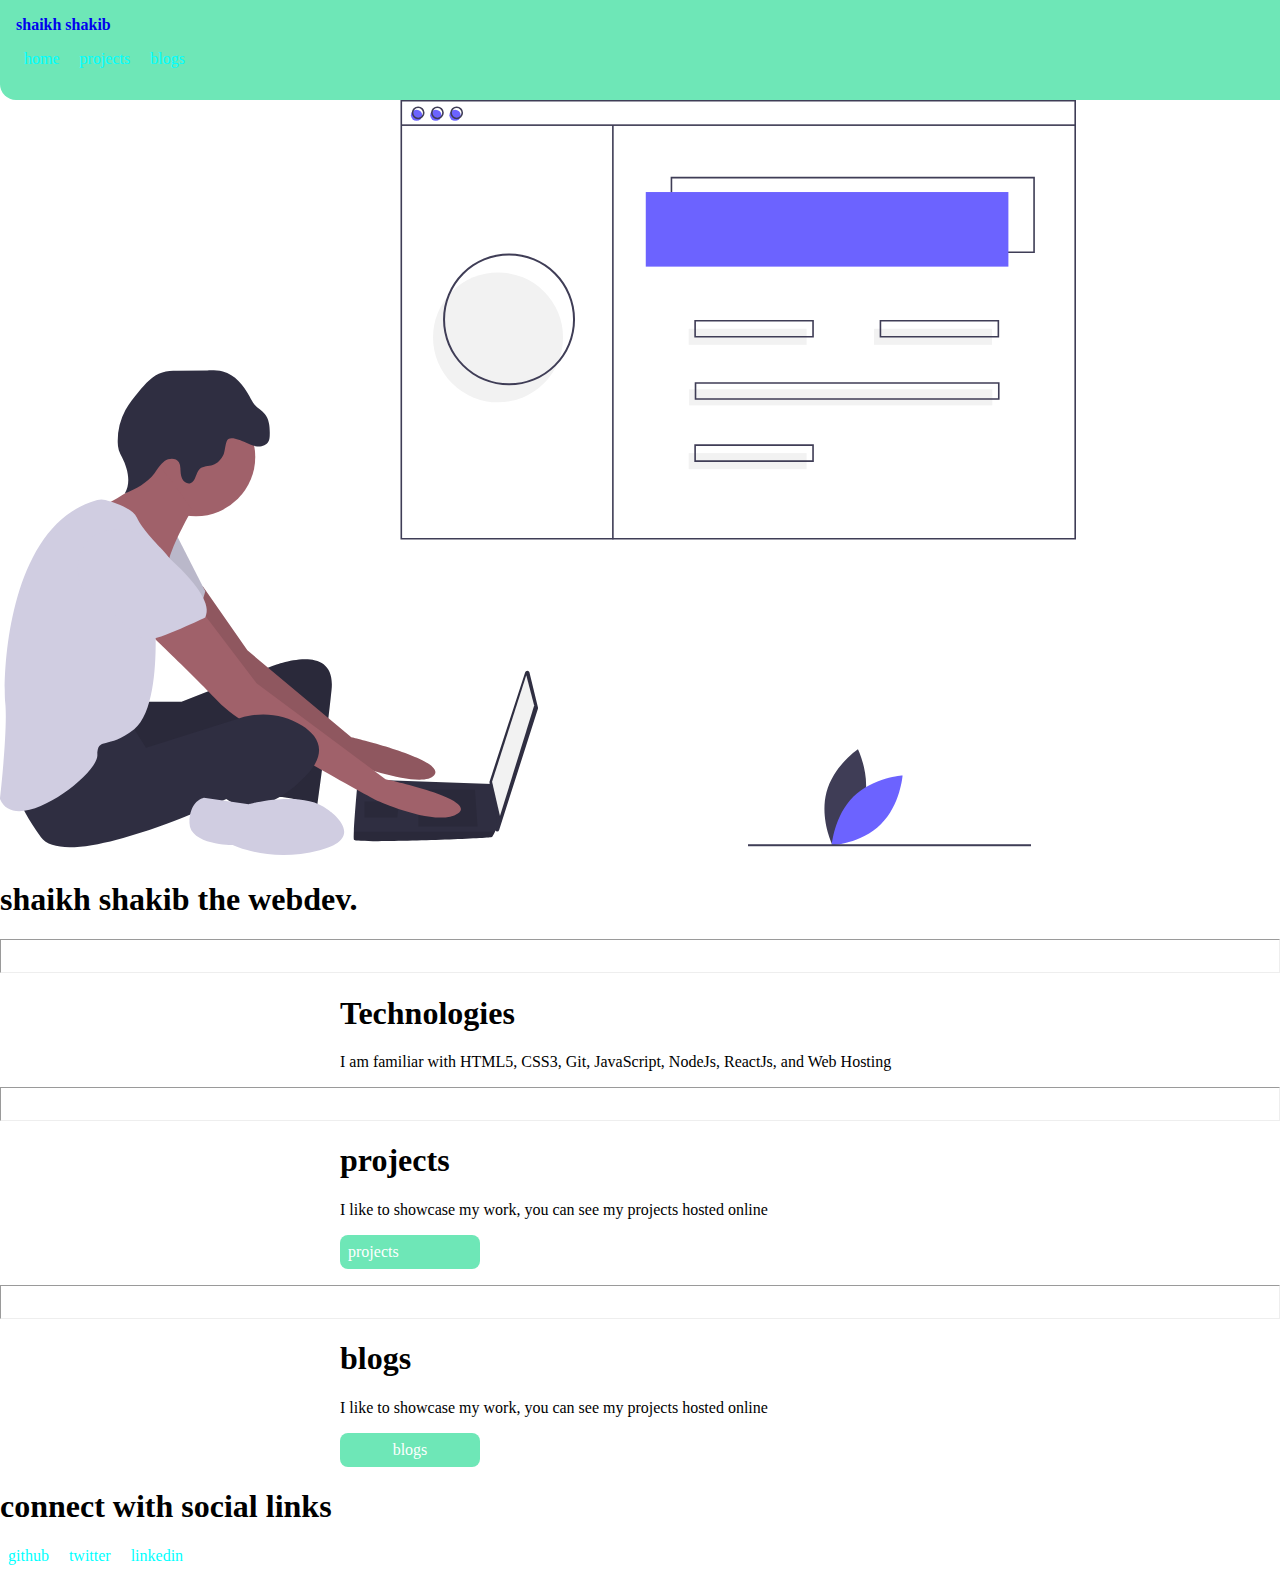
==== index.html @ bb39a6e9 "tried span tag in nav brand" ====
<!DOCTYPE html>
<html lang="en">
<head>
    <meta charset="UTF-8">
    <meta name="viewport" content="width=device-width, initial-scale=1.0">
    <title>My-Portfolio</title>
    <link href="style.css" rel="stylesheet" />
</head>
<body>
    
<nav class="navigation">
    <div class="nav-brand"><a href="/">shaikh shakib</a></div>
    <ul class="list-non-bullet nav-pills">
        <li class="list-item-inline">
            <a class="link link-active" href="/">home</a>
        </li>
        <li class="list-item-inline" >
            <a class="link" href="/projects.html">projects</a>
        </li>
        <li class="list-item-inline">
            <a class="link" href="/blogs.html">blogs</a>
        </li>
    </ul>
</nav>

<header class="hero">
    <img class="hero-img" src="images/hero.svg">
    <h1 class="hero-heading">shaikh shakib <span class="invert-heading">the webdev.</span> </h1>
</header>
<hr>

<section class="section-ow">
    <div class="container container-center">
        <h1 >Technologies</h1>
        <p>I am familiar with HTML5, CSS3, Git, JavaScript, NodeJs, ReactJs, and Web Hosting </p>
    </div>
</section>
<hr>
<section class="section">
    <div class="container container-center">
        <h1>projects</h1>
        <p>I like to showcase my work, you can see my projects hosted online</p>
        <a class="link link-primary" href="/projects.html">projects</a>
    </div>
</section>
<hr>
<section class="section">
    <div class="container container-center">
        <h1>blogs</h1>
        <p>I like to showcase my work, you can see my projects hosted online</p>
        <a class="link link-secondary" href="/blogs.html">blogs</a>
    </div>
</section>

<footer class="footer">
    <div class="footer-header">
        <h1>connect with social links</h1>
        <ul class="social-links list-non-bullet">
            <li class="list-item-inline">
                <a class="link" href="https://github.com/shakib1111">github
                </a>
            </li>
            <li class="list-item-inline">
                <a class="link" href="https://twitter.com/s_shakib11">twitter</a>
            </li>
            <li class="list-item-inline">
                <a class="link" href="https://www.linkedin.com/in/shakib-shaikh-19a612184/">linkedin</a>
            </li>
        </ul>
    </div>
</footer>





</body>
</html>
---- style.css ----
:root{

    --primay-color: #6EE7B7;
    --off-white: #F3F4F6;
    --dark-gray: #6B7280;
}
body{
    text-decoration: none;
    font-family:  cursive;
    margin: 0px;
    
   
}
hr{
    color: darkblue;
    padding: 1rem ;
}
/* spaces */
.margin-md{
    margin: 2rem;
}

.container{
    padding: 0rem 1rem;
}

.container-center {
    max-width: 600px;
    margin: auto;
}

/* links */
.link {
    box-sizing: border-box;
    text-decoration: none;
    padding-bottom: 1rem;
    border-radius: 1rem;
    color: aqua;
    
}

.link-primary{
    background-color: var(--primay-color);
    border-radius: 0.5rem;
    color: white;
    display: block;
    max-width: 140px;
    margin: 1rem 1rem 1rem 0rem;
    padding: 0.5rem;

}
.link-secondary{
    background-color: var(--primay-color);
    border-radius: 0.5rem;
    color:white;
    display: block;
    max-width: 140px;
    margin: 1rem 1rem 1rem 0rem;
    padding: 0.5rem;
    text-align: center;

}

/* lists */
.list-non-bullet {
    list-style: none;
    padding-inline-start: 0px;
}
.list-item-inline {
    display: inline;
    padding: 0rem 0.5rem;
    text-align: right;
}


/* navigation */
.navigation {
color: aqua;
background-color: var(--primay-color); 
padding: 1rem;
border-bottom-left-radius: 1rem;

}

.navigation .nav-brand{
    font-weight: bolder;
    color: rgb(26, 196, 153);
}
.nav-brand a{
    text-decoration: none;
    font-weight: bold;

.navigation .nav-pills{
    color: var(--off-white);
    text-align: right;
}

.navigation .link{
    color: white;

}
.navigation .link-active{
    font-weight: bold;
}

/* header */
.hero{
        padding: 2rem;
        padding-top: 5rem;
}

.hero .hero-img{
    max-width:80% ;
    width: 350px;
    display: block;
    margin: auto;
}

.hero .hero-heading {
    text-align: center;
    padding-top: 1rem;
    color: var(--primay-color);
}
.invert-heading{
    color: rgb(34, 13, 153);
}

/*sections  */

.section{
   padding: 2rem;

}
.section h1 {
    text-align: center;
   
     padding: 0.5rem; 
}

.ow {
background-color: var(--off-white);
}


/* footer */

.footer{
    background-color: var(--primay-color);
    border-top-right-radius: 1rem;
    padding: 4rem 1rem;
    color:white;    
}
.footer .link{
    color: white;
}
.footer .footer-header{
    /* font-weight: bold;  */
     font-size: large;
     text-align: center;
}
.footer ul{
    padding-inline-start: 0px;
}
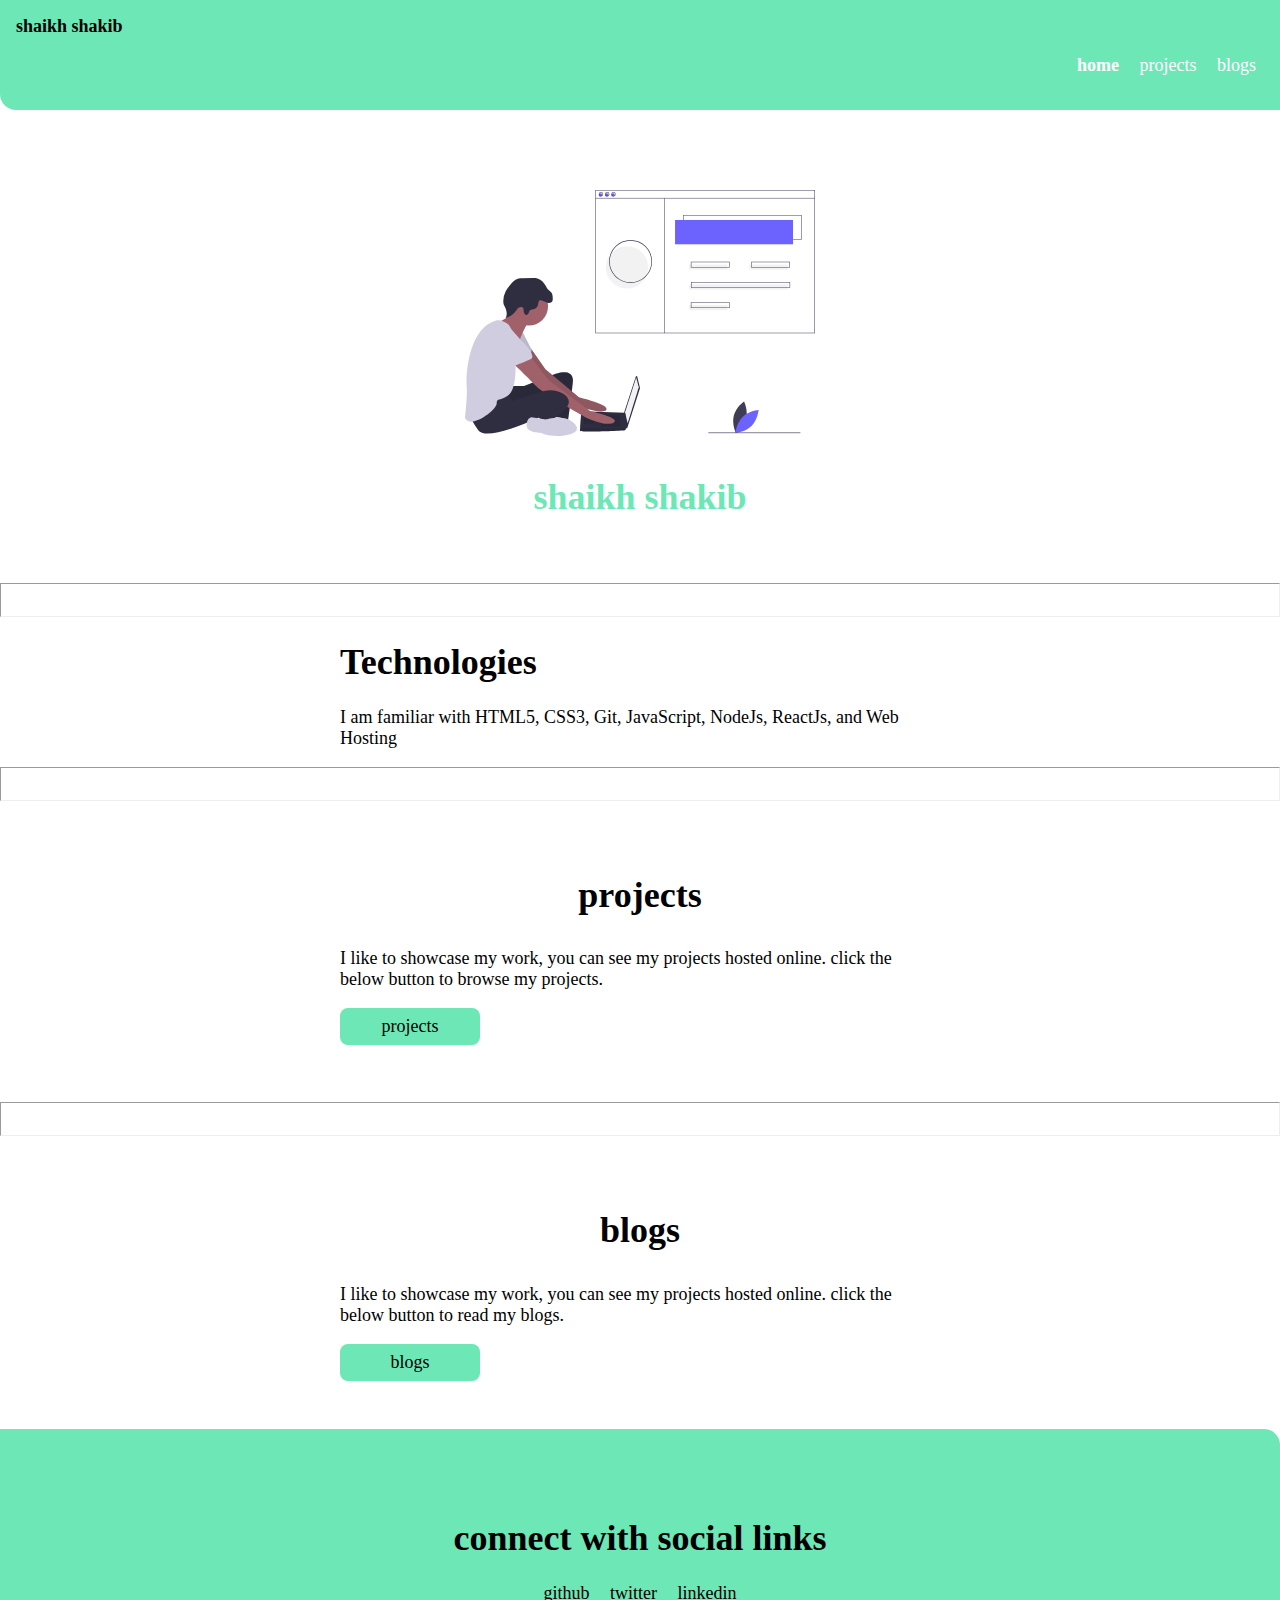
==== commit 70f36a30: "initial commit" ====
--- a/index.html
+++ b/index.html
@@ -25,7 +25,7 @@
 
 <header class="hero">
     <img class="hero-img" src="images/hero.svg">
-    <h1 class="hero-heading">shaikh shakib <span class="invert-heading">the webdev.</span> </h1>
+    <h1 class="hero-heading">shaikh shakib </h1>
 </header>
 <hr>
 
@@ -39,7 +39,7 @@
 <section class="section">
     <div class="container container-center">
         <h1>projects</h1>
-        <p>I like to showcase my work, you can see my projects hosted online</p>
+        <p>I like to showcase my work, you can see my projects hosted online. click the below button to browse my projects.</p>
         <a class="link link-primary" href="/projects.html">projects</a>
     </div>
 </section>
@@ -47,7 +47,7 @@
 <section class="section">
     <div class="container container-center">
         <h1>blogs</h1>
-        <p>I like to showcase my work, you can see my projects hosted online</p>
+        <p>I like to showcase my work, you can see my projects hosted online. click the below button to read my blogs.</p>
         <a class="link link-secondary" href="/blogs.html">blogs</a>
     </div>
 </section>
--- a/style.css
+++ b/style.css
@@ -10,11 +10,14 @@
     text-decoration: none;
     font-family:  cursive;
     margin: 0px;
+    font-size: 18px;
+   
+  
     
    
 }
 hr{
-    color: darkblue;
+    color: rgb(255, 255, 255);
     padding: 1rem ;
 }
 /* spaces */
@@ -37,24 +40,14 @@
     text-decoration: none;
     padding-bottom: 1rem;
     border-radius: 1rem;
-    color: aqua;
+    color: rgb(248, 248, 248);
     
 }
 
 .link-primary{
     background-color: var(--primay-color);
     border-radius: 0.5rem;
-    color: white;
-    display: block;
-    max-width: 140px;
-    margin: 1rem 1rem 1rem 0rem;
-    padding: 0.5rem;
-
-}
-.link-secondary{
-    background-color: var(--primay-color);
-    border-radius: 0.5rem;
-    color:white;
+    color: rgb(0, 0, 0);
     display: block;
     max-width: 140px;
     margin: 1rem 1rem 1rem 0rem;
@@ -62,6 +55,17 @@
     text-align: center;
 
 }
+.link-secondary{
+    background-color: var(--primay-color);
+    border-radius: 0.5rem;
+    color:rgb(0, 0, 0);
+    display: block;
+    max-width: 140px;
+    margin: 1rem 1rem 1rem 0rem;
+    padding: 0.5rem;
+    text-align: center;
+}
+
 
 /* lists */
 .list-non-bullet {
@@ -86,12 +90,16 @@
 
 .navigation .nav-brand{
     font-weight: bolder;
-    color: rgb(26, 196, 153);
+  
 }
 .nav-brand a{
     text-decoration: none;
     font-weight: bold;
-
+    color:black;
+}
+.nav-brand a:hover{
+    text-decoration: underline;
+}
 .navigation .nav-pills{
     color: var(--off-white);
     text-align: right;
@@ -153,8 +161,13 @@
     color:white;    
 }
 .footer .link{
-    color: white;
+    color: rgb(0, 0, 0);
+    
 }
+/* trying hover */
+/* .footer .link :hover{
+    text-decoration: underline;
+} */
 .footer .footer-header{
     /* font-weight: bold;  */
      font-size: large;
@@ -164,3 +177,16 @@
     padding-inline-start: 0px;
 }
 
+.footer h1{
+    color:rgb(0, 0, 0)
+}
+
+ul :hover{
+   text-decoration: underline;
+   
+}
+section a:hover{
+    text-decoration: underline;
+    background-color: rgb(255, 255, 255);
+}
+
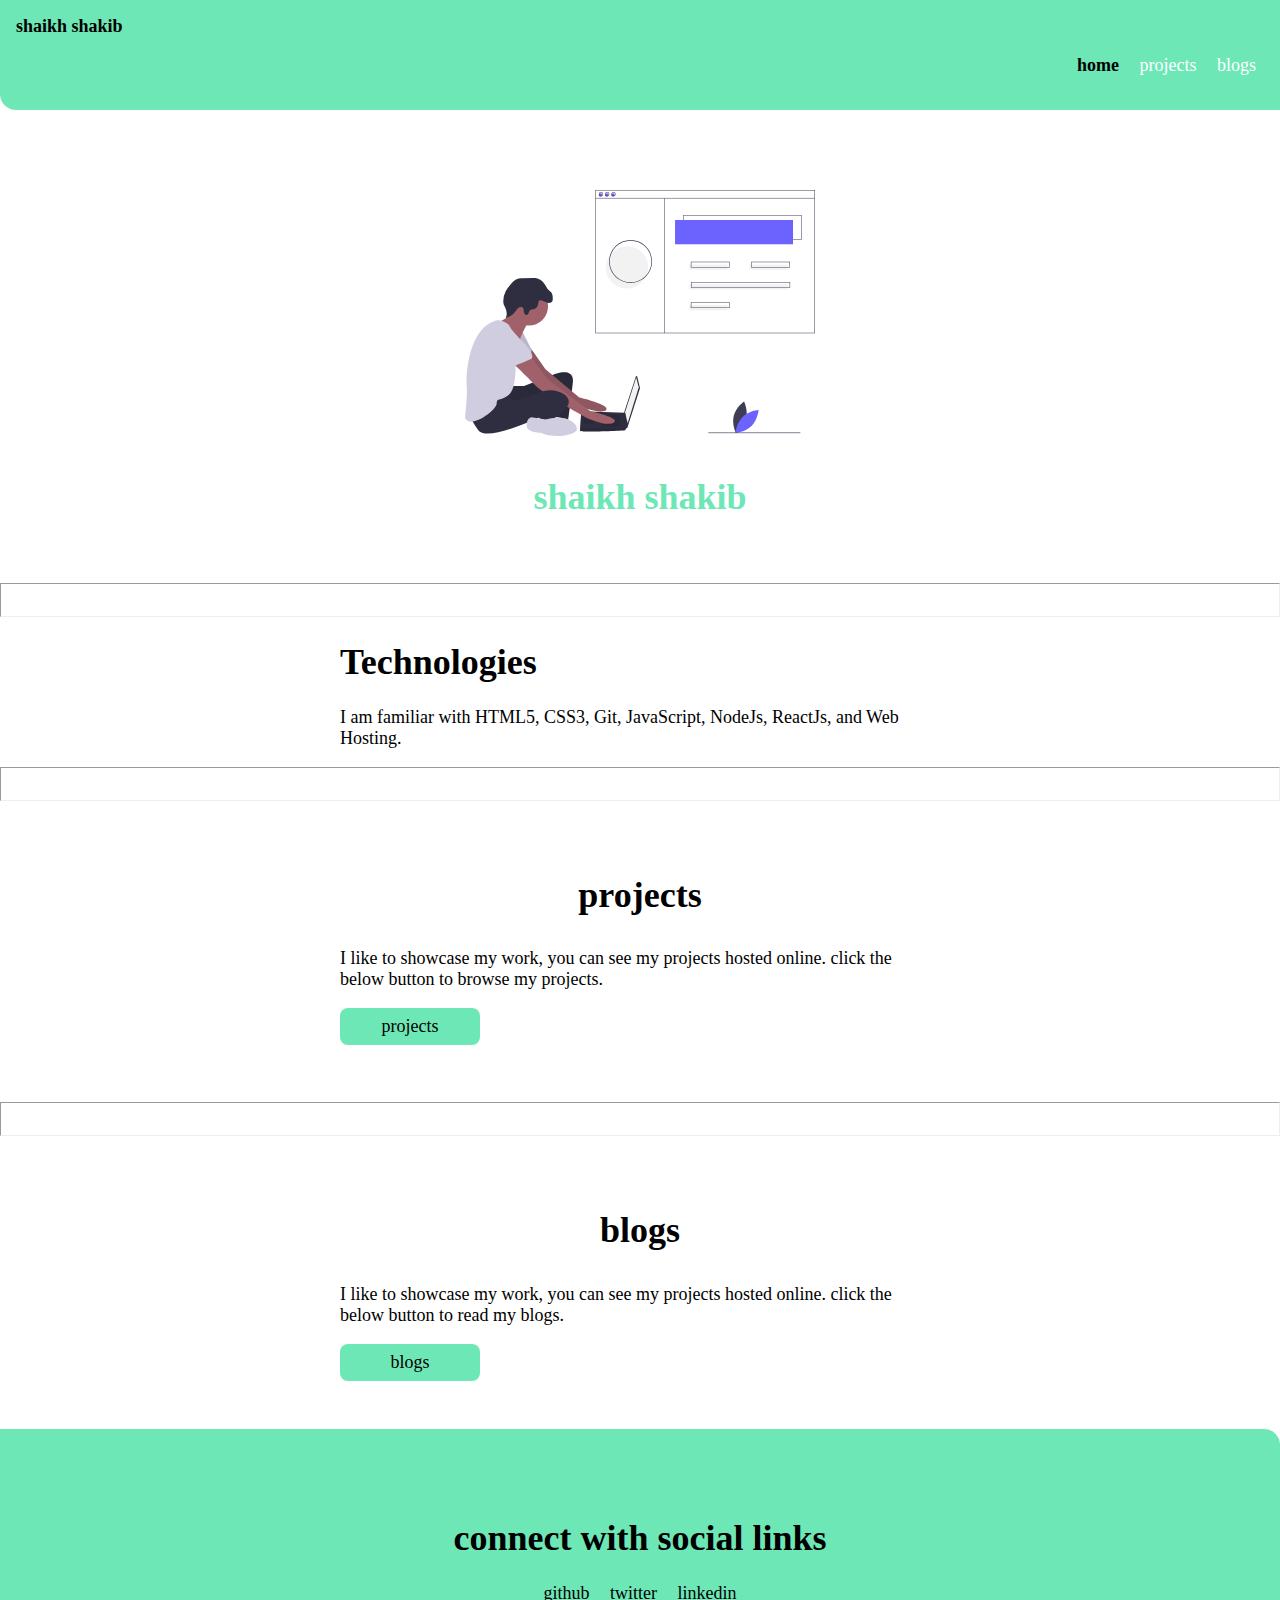
==== commit bdbb9b75: "tried some new styles" ====
--- a/index.html
+++ b/index.html
@@ -32,7 +32,7 @@
 <section class="section-ow">
     <div class="container container-center">
         <h1 >Technologies</h1>
-        <p>I am familiar with HTML5, CSS3, Git, JavaScript, NodeJs, ReactJs, and Web Hosting </p>
+        <p>I am familiar with HTML5, CSS3, Git, JavaScript, NodeJs, ReactJs, and Web Hosting. </p>
     </div>
 </section>
 <hr>
--- a/style.css
+++ b/style.css
@@ -47,12 +47,14 @@
 .link-primary{
     background-color: var(--primay-color);
     border-radius: 0.5rem;
+    border-color: black;
     color: rgb(0, 0, 0);
     display: block;
     max-width: 140px;
     margin: 1rem 1rem 1rem 0rem;
     padding: 0.5rem;
     text-align: center;
+   
 
 }
 .link-secondary{
@@ -64,6 +66,7 @@
     margin: 1rem 1rem 1rem 0rem;
     padding: 0.5rem;
     text-align: center;
+   
 }
 
 
@@ -111,6 +114,7 @@
 }
 .navigation .link-active{
     font-weight: bold;
+    color: rgb(0, 0, 0);
 }
 
 /* header */
@@ -190,3 +194,9 @@
     background-color: rgb(255, 255, 255);
 }
 
+/* project styling */
+.showcase-list {
+    padding: 2rem;
+   
+}
+    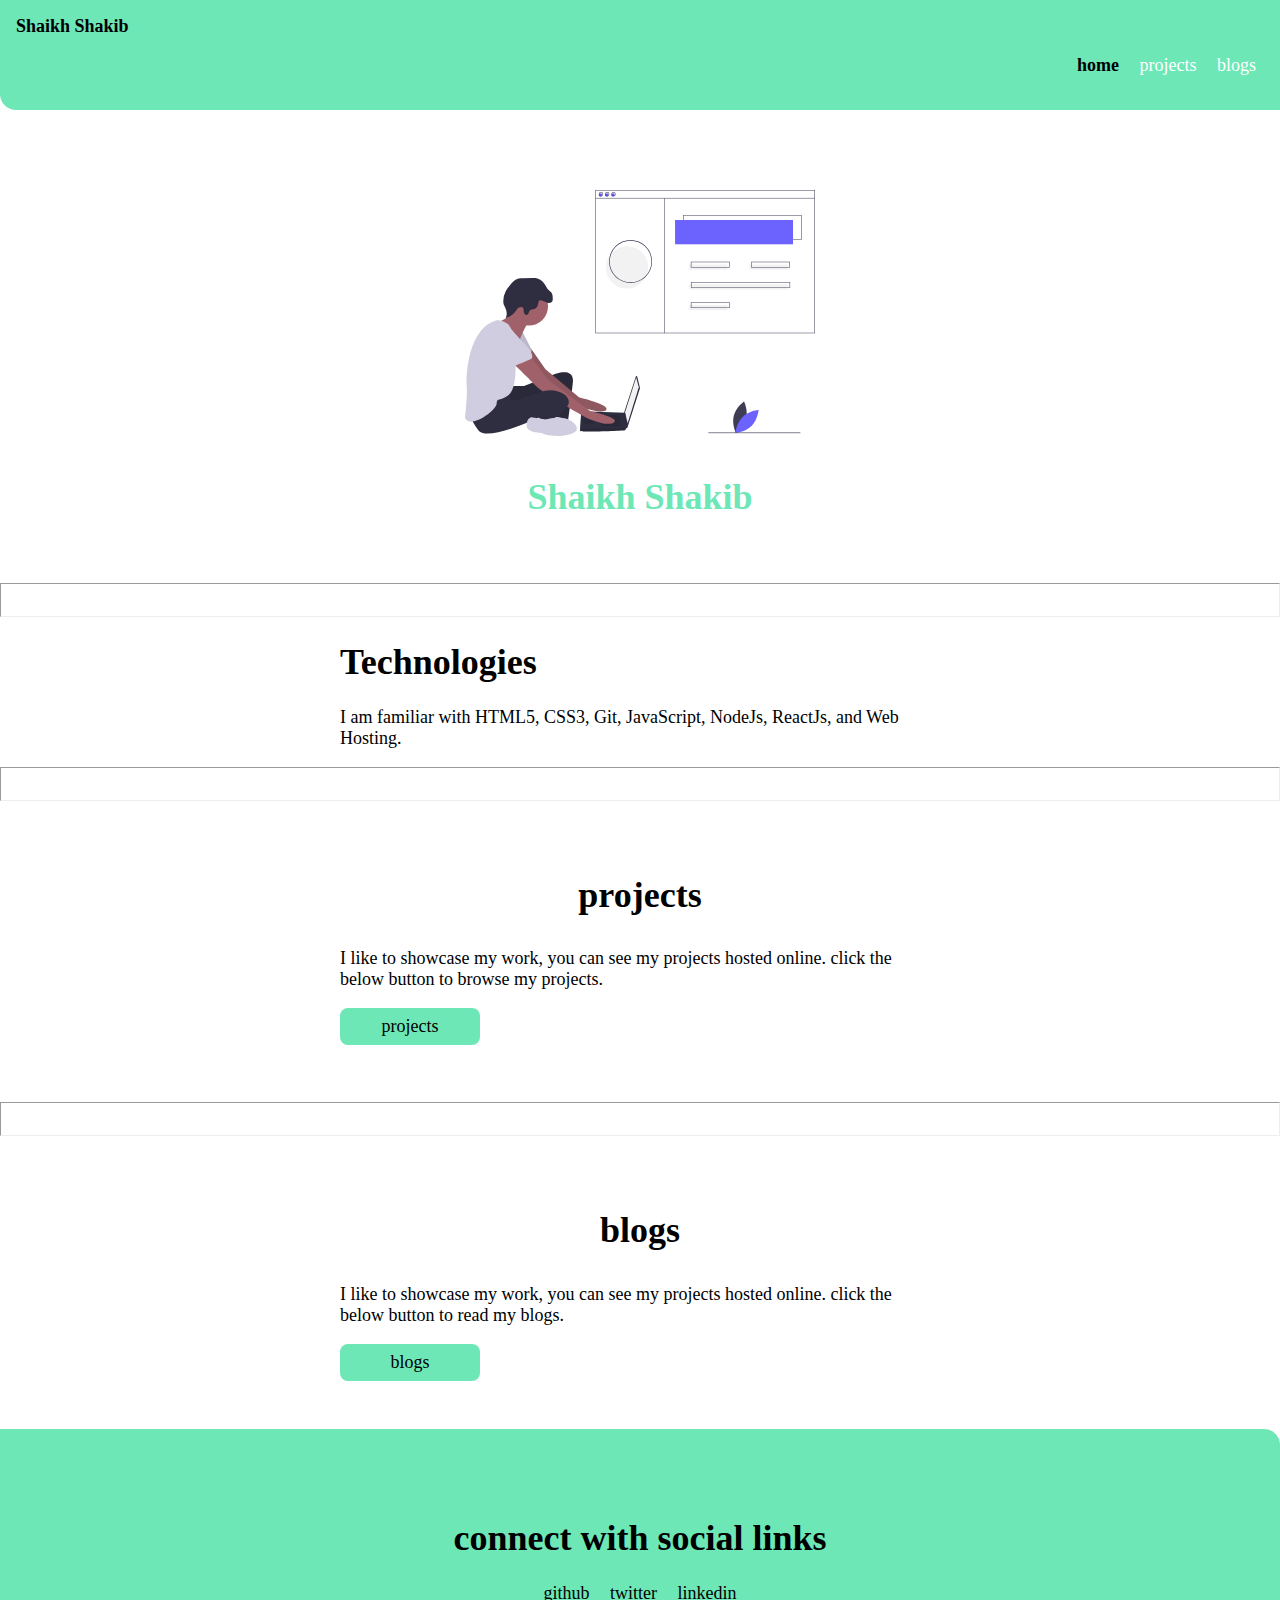
==== commit 7a0fa205: "Update index.html" ====
--- a/index.html
+++ b/index.html
@@ -9,7 +9,7 @@
 <body>
     
 <nav class="navigation">
-    <div class="nav-brand"><a href="/">shaikh shakib</a></div>
+    <div class="nav-brand"><a href="/">Shaikh Shakib</a></div>
     <ul class="list-non-bullet nav-pills">
         <li class="list-item-inline">
             <a class="link link-active" href="/">home</a>
@@ -25,7 +25,7 @@
 
 <header class="hero">
     <img class="hero-img" src="images/hero.svg">
-    <h1 class="hero-heading">shaikh shakib </h1>
+    <h1 class="hero-heading">Shaikh Shakib </h1>
 </header>
 <hr>
 
@@ -70,9 +70,5 @@
     </div>
 </footer>
 
-
-
-
-
 </body>
 </html>--- a/style.css
+++ b/style.css
@@ -185,7 +185,7 @@
     color:rgb(0, 0, 0)
 }
 
-ul :hover{
+.footer ul :hover{
    text-decoration: underline;
    
 }
@@ -197,6 +197,13 @@
 /* project styling */
 .showcase-list {
     padding: 2rem;
-   
-}
-    +}
+.showcase-list a:hover{
+    text-decoration: underline;
+    background-color:white;
+}
+    
+.showcase-list h1 a{
+    text-decoration: underline;
+    color: black;
+}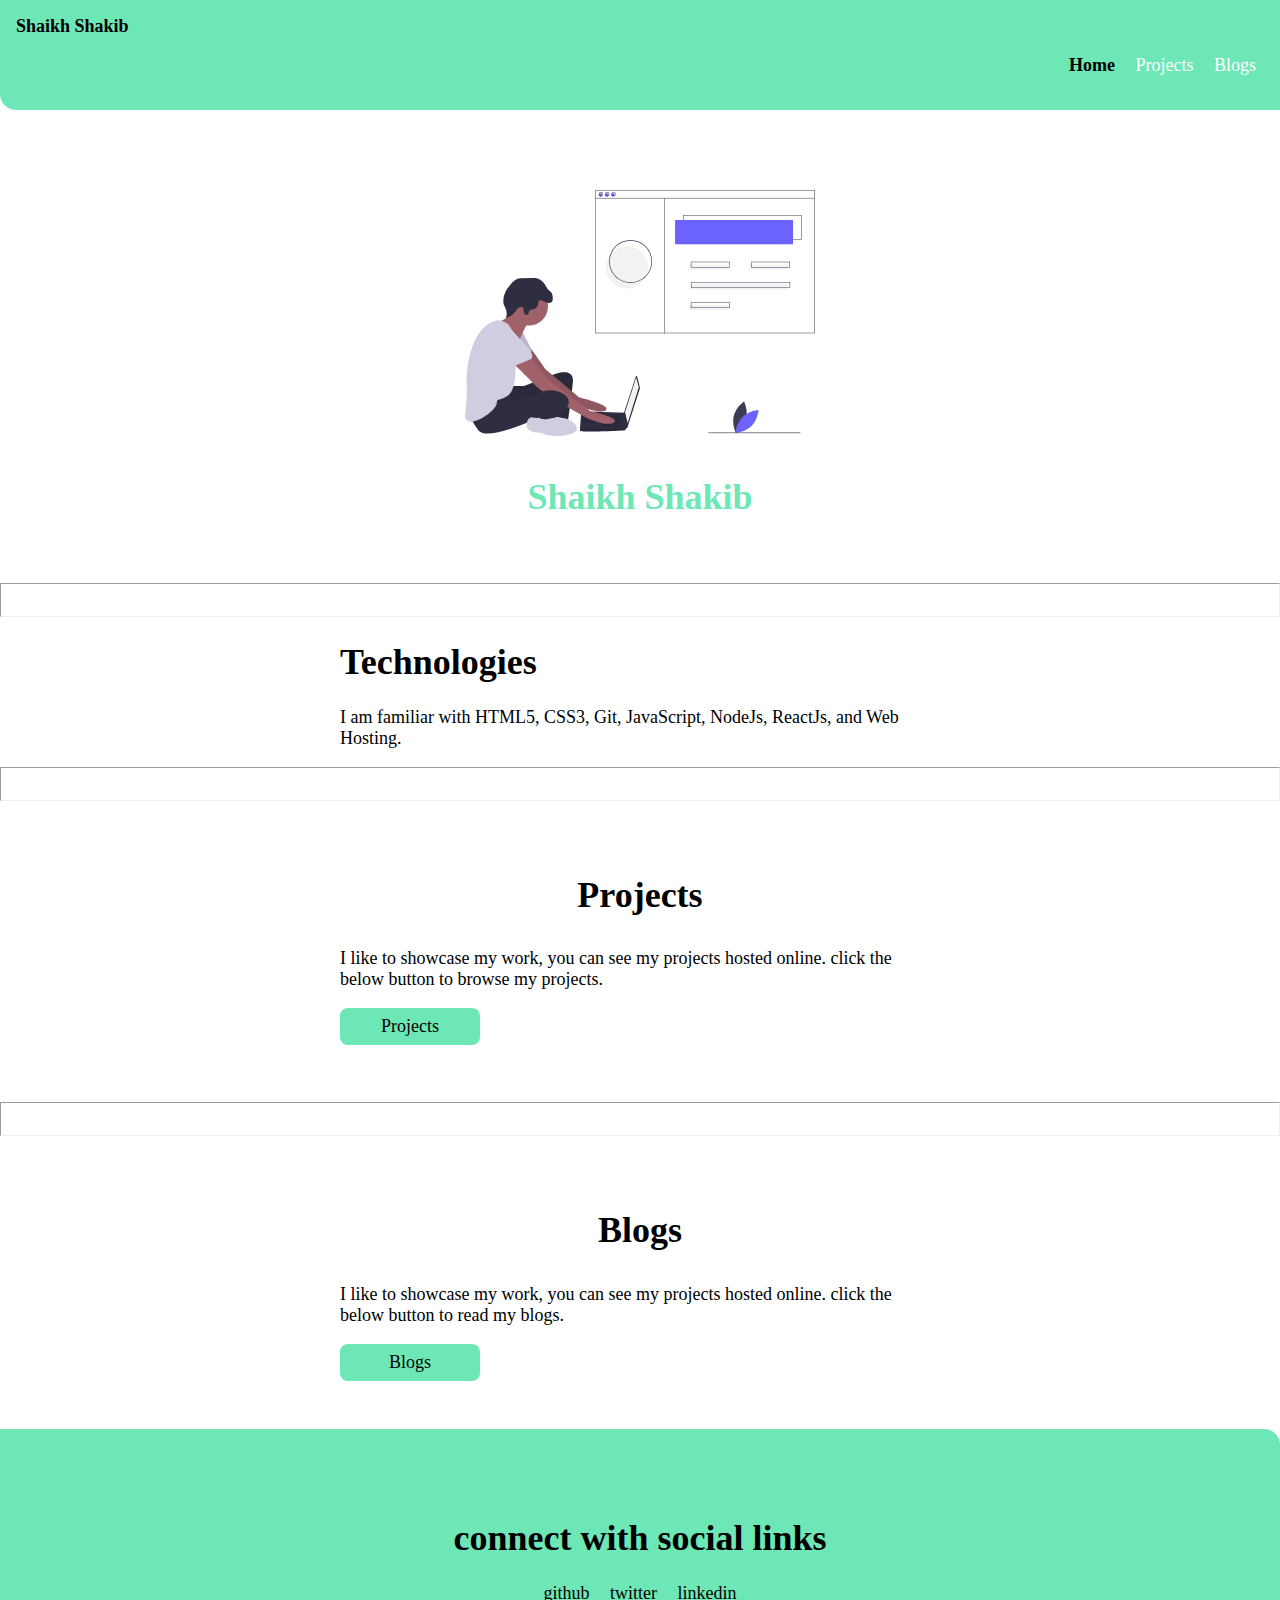
==== commit cc05ee0f: "case changed to upper case" ====
--- a/index.html
+++ b/index.html
@@ -12,13 +12,13 @@
     <div class="nav-brand"><a href="/">Shaikh Shakib</a></div>
     <ul class="list-non-bullet nav-pills">
         <li class="list-item-inline">
-            <a class="link link-active" href="/">home</a>
+            <a class="link link-active" href="/">Home</a>
         </li>
         <li class="list-item-inline" >
-            <a class="link" href="/projects.html">projects</a>
+            <a class="link" href="/projects.html">Projects</a>
         </li>
         <li class="list-item-inline">
-            <a class="link" href="/blogs.html">blogs</a>
+            <a class="link" href="/blogs.html">Blogs</a>
         </li>
     </ul>
 </nav>
@@ -38,17 +38,17 @@
 <hr>
 <section class="section">
     <div class="container container-center">
-        <h1>projects</h1>
+        <h1>Projects</h1>
         <p>I like to showcase my work, you can see my projects hosted online. click the below button to browse my projects.</p>
-        <a class="link link-primary" href="/projects.html">projects</a>
+        <a class="link link-primary" href="/projects.html">Projects</a>
     </div>
 </section>
 <hr>
 <section class="section">
     <div class="container container-center">
-        <h1>blogs</h1>
+        <h1>Blogs</h1>
         <p>I like to showcase my work, you can see my projects hosted online. click the below button to read my blogs.</p>
-        <a class="link link-secondary" href="/blogs.html">blogs</a>
+        <a class="link link-secondary" href="/blogs.html">Blogs</a>
     </div>
 </section>
 
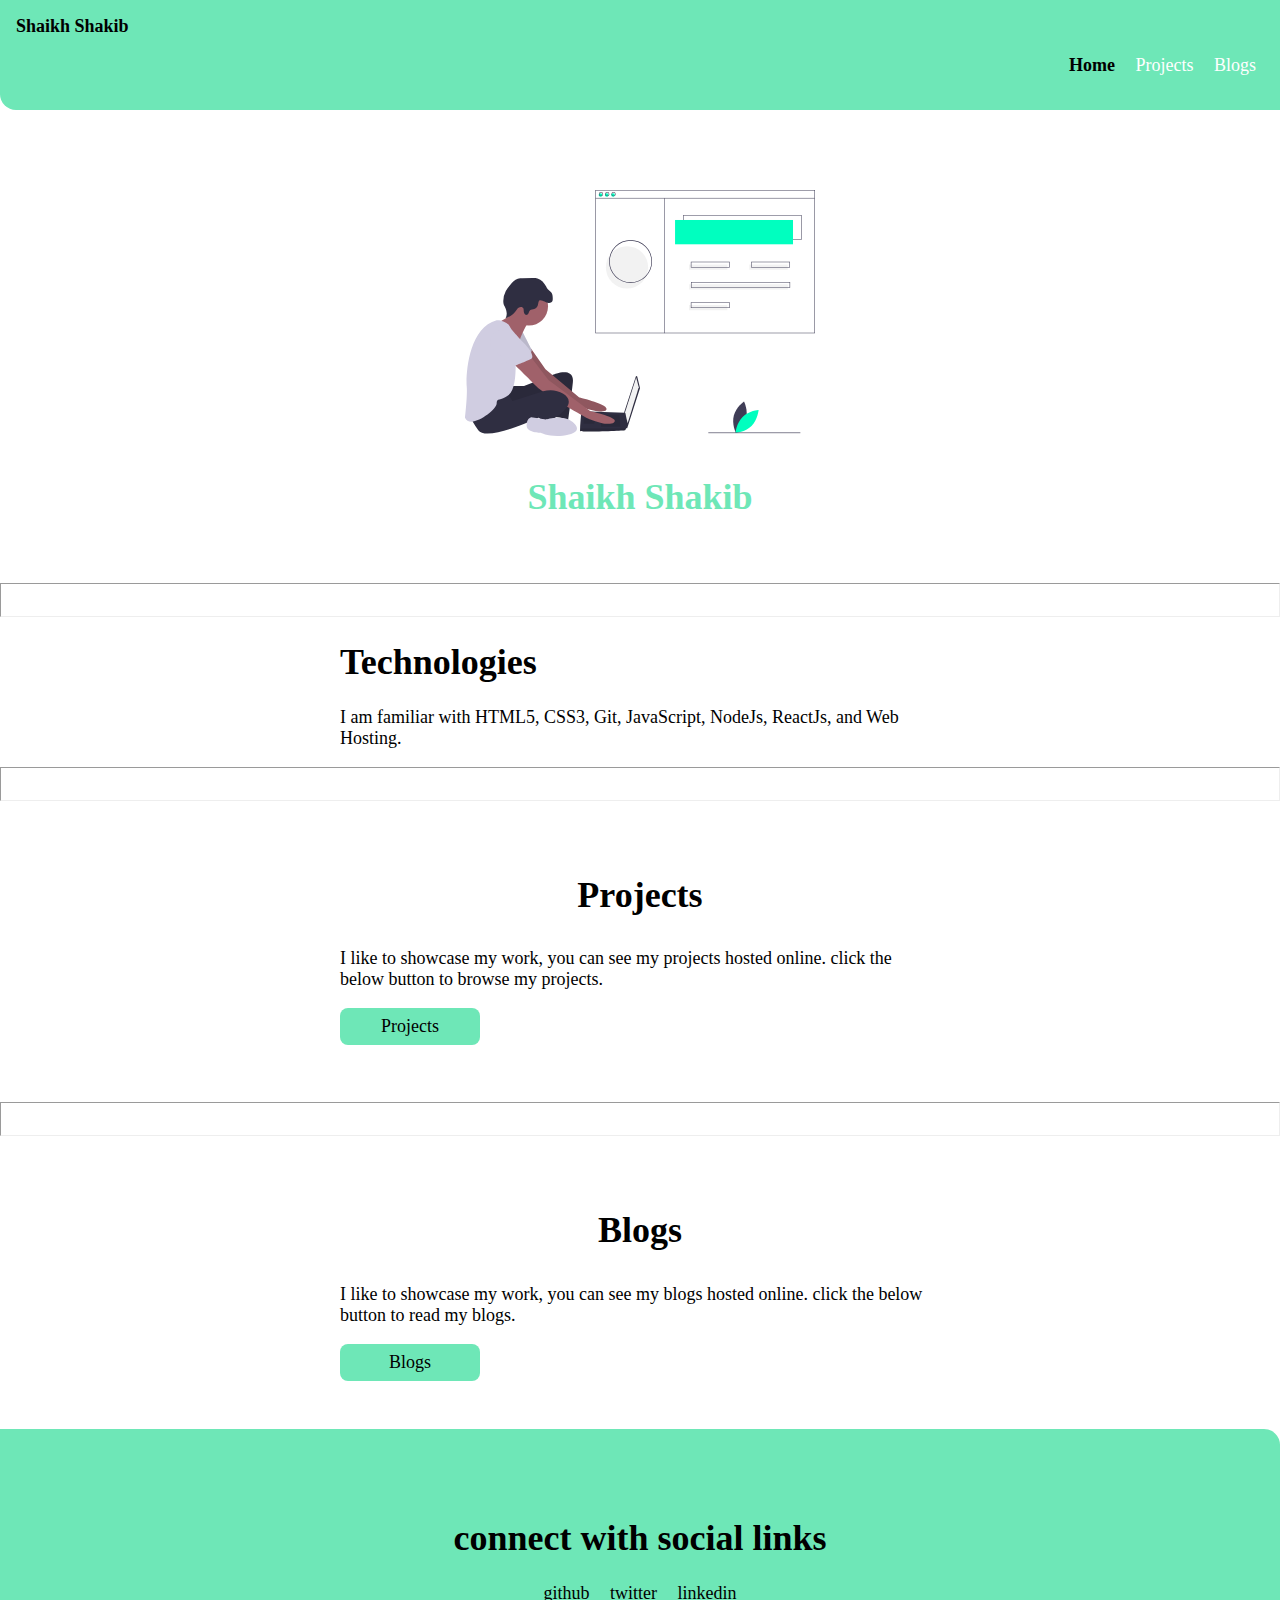
==== commit 12c4fec6: "changed some text" ====
--- a/index.html
+++ b/index.html
@@ -47,7 +47,7 @@
 <section class="section">
     <div class="container container-center">
         <h1>Blogs</h1>
-        <p>I like to showcase my work, you can see my projects hosted online. click the below button to read my blogs.</p>
+        <p>I like to showcase my work, you can see my blogs hosted online. click the below button to read my blogs.</p>
         <a class="link link-secondary" href="/blogs.html">Blogs</a>
     </div>
 </section>
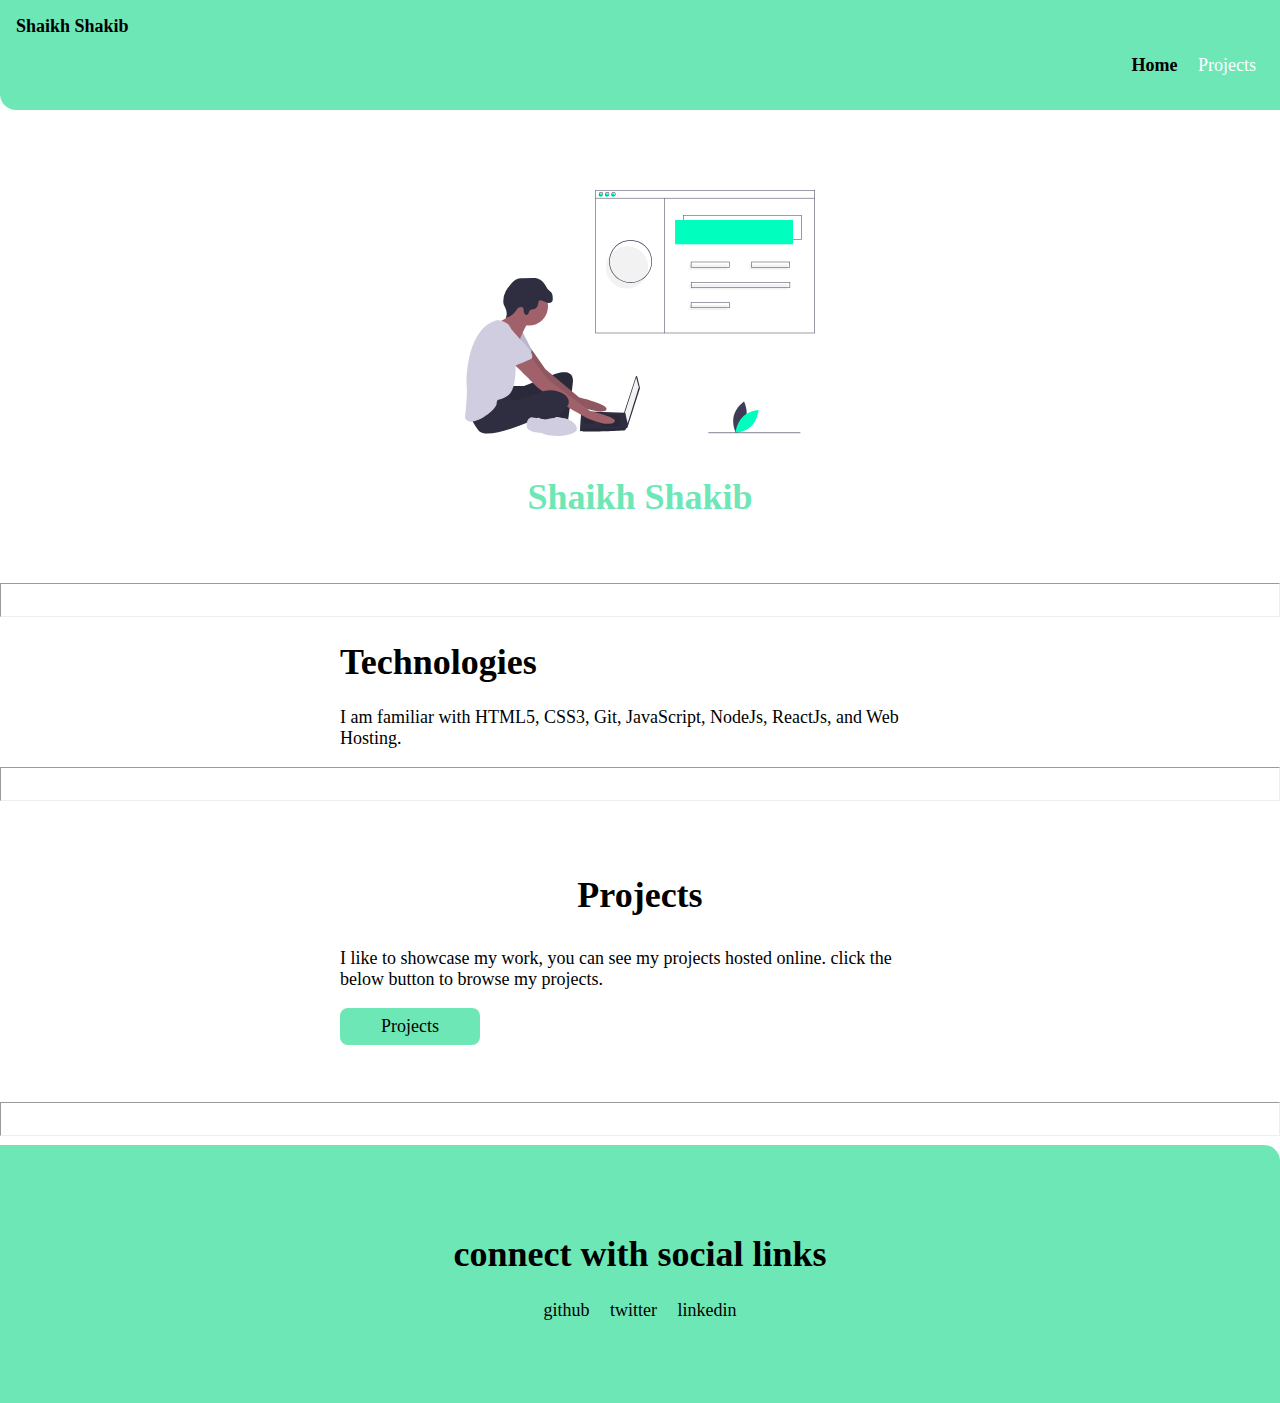
==== commit 0dd87b89: "blogs hided" ====
--- a/index.html
+++ b/index.html
@@ -17,9 +17,9 @@
         <li class="list-item-inline" >
             <a class="link" href="/projects.html">Projects</a>
         </li>
-        <li class="list-item-inline">
+        <!-- <li class="list-item-inline">
             <a class="link" href="/blogs.html">Blogs</a>
-        </li>
+        </li> -->
     </ul>
 </nav>
 
@@ -44,13 +44,13 @@
     </div>
 </section>
 <hr>
-<section class="section">
+<!-- <section class="section">
     <div class="container container-center">
         <h1>Blogs</h1>
         <p>I like to showcase my work, you can see my blogs hosted online. click the below button to read my blogs.</p>
         <a class="link link-secondary" href="/blogs.html">Blogs</a>
     </div>
-</section>
+</section> -->
 
 <footer class="footer">
     <div class="footer-header">
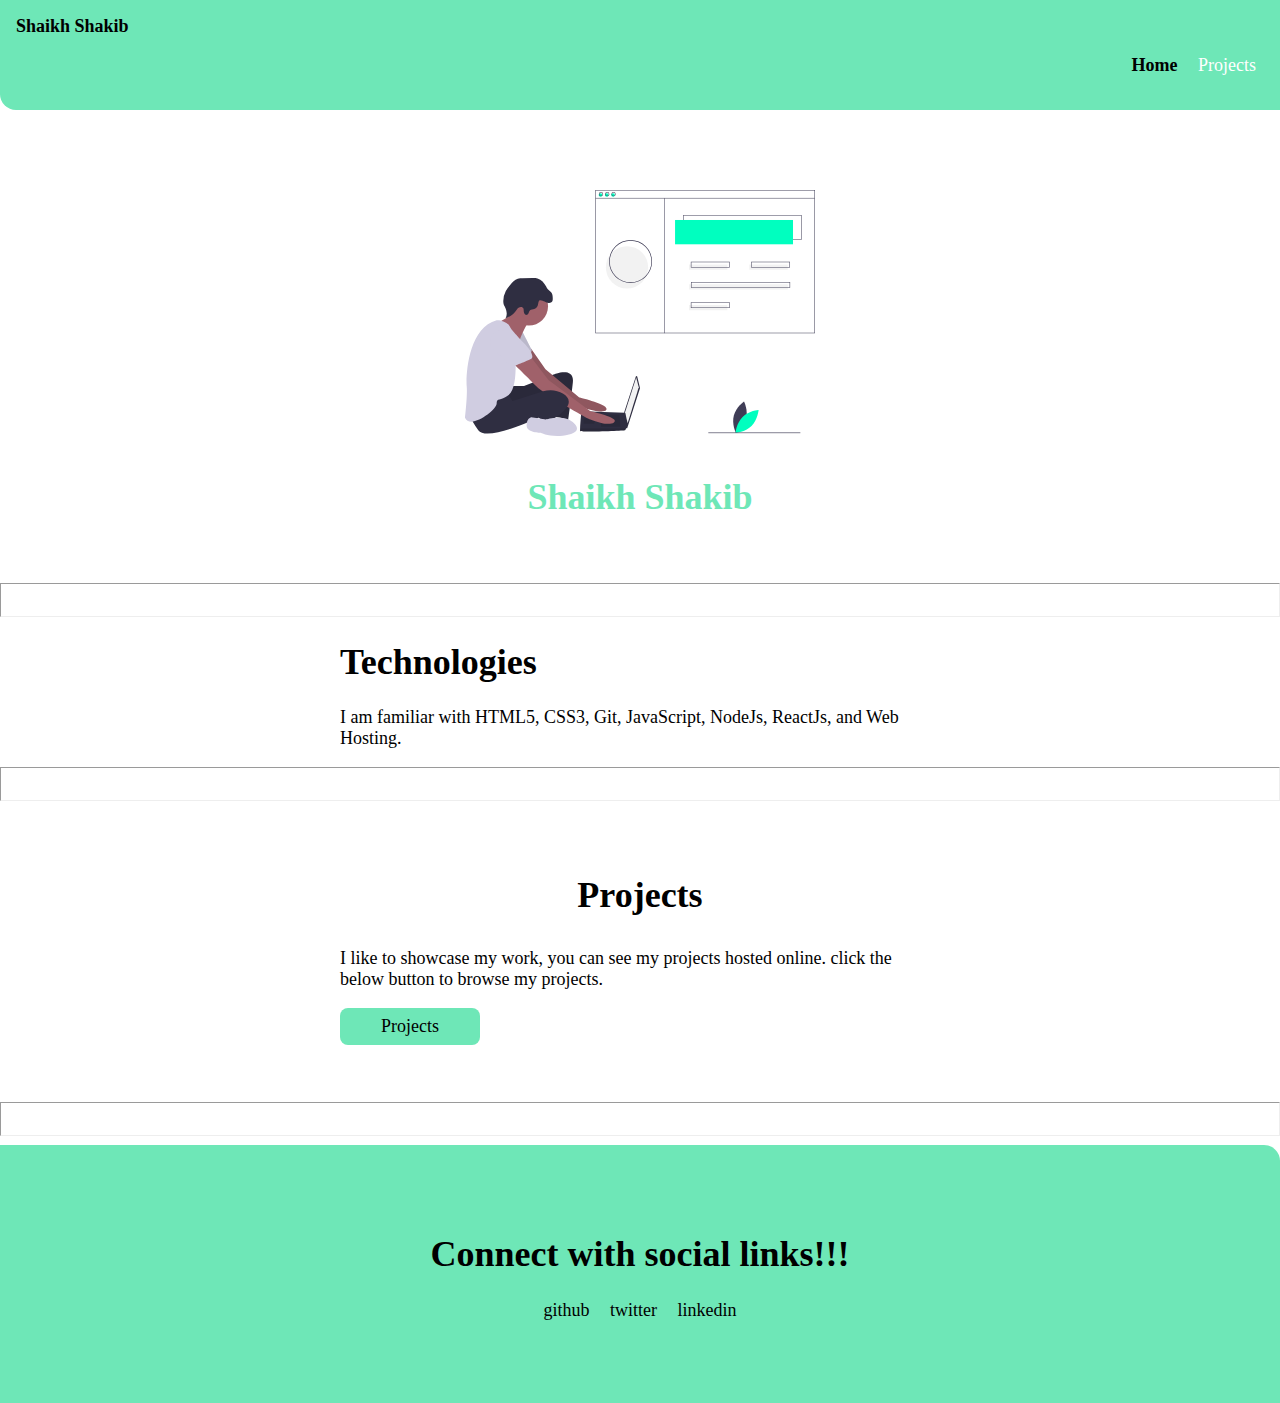
==== commit 0f6933f9: "case changed" ====
--- a/index.html
+++ b/index.html
@@ -54,7 +54,7 @@
 
 <footer class="footer">
     <div class="footer-header">
-        <h1>connect with social links</h1>
+        <h1>Connect with social links!!!</h1>
         <ul class="social-links list-non-bullet">
             <li class="list-item-inline">
                 <a class="link" href="https://github.com/shakib1111">github
